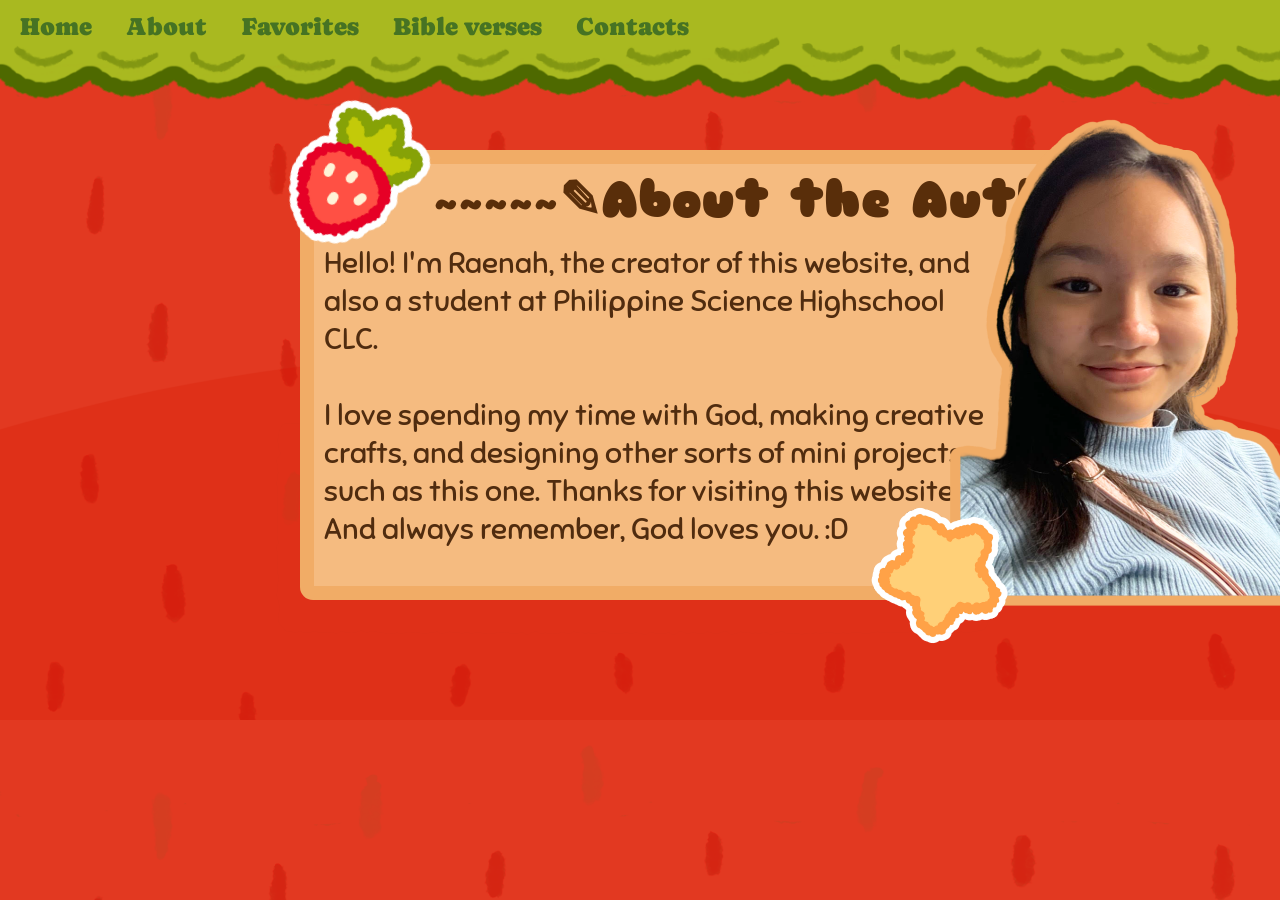
==== about.html @ 6f699762 "Add files via upload" ====
<!DOCTYPE html>
<html lang="en">
    <head>
        <meta charset="utf-8">
        <title>A Gatography</title>
    <style>
        a {
           color: #467323;           
           text-decoration: none;
        }

        a:hover {
            color: #1b3209; 
            text-decoration: underline;
            }
        
        body {
            background-image: url('https://raenah-g.github.io/Strawberry.png');
            background-size: cover;
        }
    </style>
    <link href="https://fonts.googleapis.com/css2?family=Caprasimo&display=swap" rel="stylesheet">
    <link href="https://fonts.googleapis.com/css2?family=Sniglet&display=swap" rel="stylesheet">
    <link href="https://fonts.googleapis.com/css2?family=Darumadrop+One&display=swap" rel="stylesheet">
    </head>
    <body style="background-color: #c02912; margin: 0;">

    <div style="width: 100%; height: 300px; position: absolute; overflow: hidden;">
    <img src="https://raenah-g.github.io/Scalloped.png" alt="Green Scalloped Design" style="width: 1200px; position: relative; top: 0px;">
    <img src="https://raenah-g.github.io/Scalloped.png" alt="Green Scalloped Design" style="width: 1200px; position: absolute; left: 900px; transform: scaleX(-1);">
    </div>

    <div style="padding: 5px; text-align: left; position: absolute; top: 7px;">
		<a href="index.html" style="margin: 15px; font-family: Caprasimo; font-size: 25px; text-decoration: none;">Home</a>
		<a href="about.html" style="margin: 15px; font-family: Caprasimo; font-size: 25px; text-decoration: none;">About</a>
		<a href="favorites.html" style="margin: 15px; font-family: Caprasimo; font-size: 25px; text-decoration: none;">Favorites</a>
		<a href="Bible_verses.html" style="margin: 15px; font-family: Caprasimo; font-size: 25px; text-decoration: none;">Bible verses</a>
        <a href="contacts.html" style="margin: 15px; font-family: Caprasimo; font-size: 25px; text-decoration: none;">Contacts</a>
	</div>

    <div style="background-color: #f5bb80; width: 900px; height: 450px; border: 14px solid #f1ac66; box-sizing: border-box; padding: 15px;
        position: absolute; top: 150px; left: 300px; border-radius: 13px;">
        <p style="font-family: Sniglet; position: absolute; top: -45px; left: 120px; font-size: 50px; color: rgb(89, 46, 10)">
        <b>~~~~~✎About the Author</b></p>
        <p style="font-family: Sniglet; position: absolute; top: 50px; text-align: left; left: 10px; font-size: 30px; color: #502c0f">
        Hello! I'm Raenah, the creator of this website, and<br>also a student at Philippine Science Highschool<br>CLC. <br><br>I love spending my time with God, 
        making creative<br>crafts, and designing other sorts of mini projects<br>such as this one. Thanks for visiting this website!<br>And always remember, 
        God loves you. :D</p>
	</div>

    <img src="https://raenah-g.github.io/AboutPhotoo.png" alt="Raenah" style="width: 500px; height: 680px; position: absolute; top: 10px; left: 900px;">
    <img src="https://raenah-g.github.io/Redberry.png" alt="Strawberry" style="width: 500px; height: 250px; position: absolute; top: 48px; left: 110px; transform: rotate(15deg);">
    <img src="https://raenah-g.github.io/Star.png" alt="Star" style="width: 500px; height: 250px; position: absolute; top: 445px; left: 700px; transform: rotate(360deg);">

    </body>
</html>
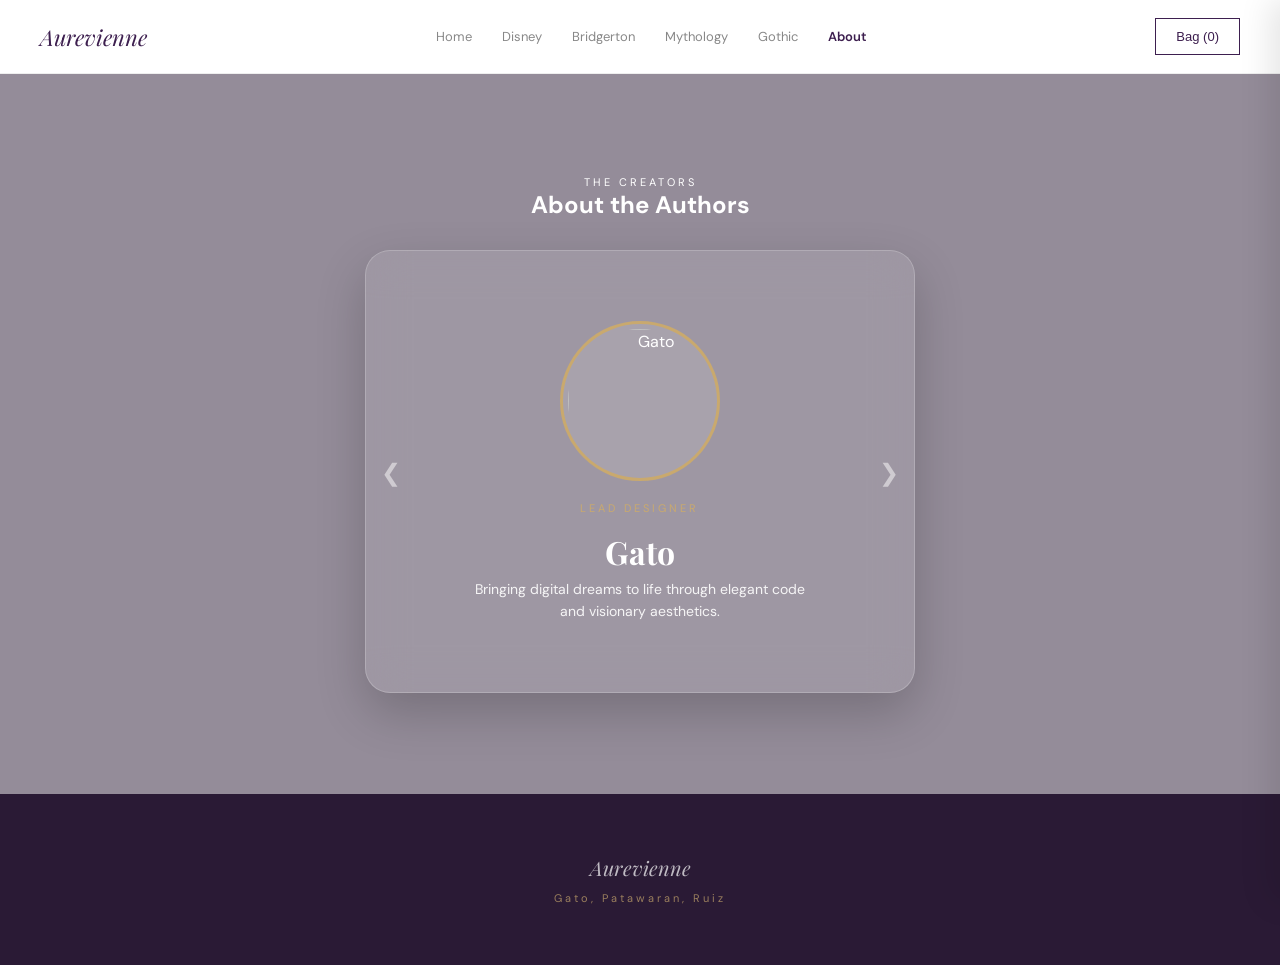
==== commit f09ed2c0: "Add files via upload" ====
--- a/about.html
+++ b/about.html
@@ -1,56 +1,113 @@
-<!DOCTYPE html>
-<html lang="en">
-    <head>
-        <meta charset="utf-8">
-        <title>A Gatography</title>
-    <style>
-        a {
-           color: #467323;           
-           text-decoration: none;
-        }
-
-        a:hover {
-            color: #1b3209; 
-            text-decoration: underline;
-            }
-        
-        body {
-            background-image: url('https://raenah-g.github.io/Strawberry.png');
-            background-size: cover;
-        }
-    </style>
-    <link href="https://fonts.googleapis.com/css2?family=Caprasimo&display=swap" rel="stylesheet">
-    <link href="https://fonts.googleapis.com/css2?family=Sniglet&display=swap" rel="stylesheet">
-    <link href="https://fonts.googleapis.com/css2?family=Darumadrop+One&display=swap" rel="stylesheet">
-    </head>
-    <body style="background-color: #c02912; margin: 0;">
-
-    <div style="width: 100%; height: 300px; position: absolute; overflow: hidden;">
-    <img src="https://raenah-g.github.io/Scalloped.png" alt="Green Scalloped Design" style="width: 1200px; position: relative; top: 0px;">
-    <img src="https://raenah-g.github.io/Scalloped.png" alt="Green Scalloped Design" style="width: 1200px; position: absolute; left: 900px; transform: scaleX(-1);">
-    </div>
-
-    <div style="padding: 5px; text-align: left; position: absolute; top: 7px;">
-		<a href="index.html" style="margin: 15px; font-family: Caprasimo; font-size: 25px; text-decoration: none;">Home</a>
-		<a href="about.html" style="margin: 15px; font-family: Caprasimo; font-size: 25px; text-decoration: none;">About</a>
-		<a href="favorites.html" style="margin: 15px; font-family: Caprasimo; font-size: 25px; text-decoration: none;">Favorites</a>
-		<a href="Bible_verses.html" style="margin: 15px; font-family: Caprasimo; font-size: 25px; text-decoration: none;">Bible verses</a>
-        <a href="contacts.html" style="margin: 15px; font-family: Caprasimo; font-size: 25px; text-decoration: none;">Contacts</a>
-	</div>
-
-    <div style="background-color: #f5bb80; width: 900px; height: 450px; border: 14px solid #f1ac66; box-sizing: border-box; padding: 15px;
-        position: absolute; top: 150px; left: 300px; border-radius: 13px;">
-        <p style="font-family: Sniglet; position: absolute; top: -45px; left: 120px; font-size: 50px; color: rgb(89, 46, 10)">
-        <b>~~~~~✎About the Author</b></p>
-        <p style="font-family: Sniglet; position: absolute; top: 50px; text-align: left; left: 10px; font-size: 30px; color: #502c0f">
-        Hello! I'm Raenah, the creator of this website, and<br>also a student at Philippine Science Highschool<br>CLC. <br><br>I love spending my time with God, 
-        making creative<br>crafts, and designing other sorts of mini projects<br>such as this one. Thanks for visiting this website!<br>And always remember, 
-        God loves you. :D</p>
-	</div>
-
-    <img src="https://raenah-g.github.io/AboutPhotoo.png" alt="Raenah" style="width: 500px; height: 680px; position: absolute; top: 10px; left: 900px;">
-    <img src="https://raenah-g.github.io/Redberry.png" alt="Strawberry" style="width: 500px; height: 250px; position: absolute; top: 48px; left: 110px; transform: rotate(15deg);">
-    <img src="https://raenah-g.github.io/Star.png" alt="Star" style="width: 500px; height: 250px; position: absolute; top: 445px; left: 700px; transform: rotate(360deg);">
-
-    </body>
+<head>
+  <meta charset="UTF-8">
+  <meta name="viewport" content="width=device-width, initial-scale=1.0">
+  <title>Aurevienne &ndash; Where Fantasy Becomes Fashion</title>
+  <link rel="stylesheet" href="about.css">
+</head>
+
+<body>
+<nav>
+  <div class="logo">Aurevienne</div>
+  <div class="nav-links">
+    <a href="index.html">Home</a>
+    <a href="disney.html">Disney</a>
+    <a href="bridgerton.html">Bridgerton</a>
+    <a href="mythology.html">Mythology</a>
+    <a href="gothic.html">Gothic</a>
+    <a href="about.html" class="active">About</a>
+  </div>
+  <button class="cart-btn" onclick="openCart()">
+    Bag (<span id="cart-count">0</span>)
+  </button>
+</nav>
+
+<div class="overlay" id="overlay" onclick="closeCart()"></div>
+
+<div class="cart-drawer" id="cart-drawer">
+  <div class="cart-top">
+    <h3>Your Bag</h3>
+    <button onclick="closeCart()">&#x2715;</button>
+  </div>
+  <div id="cart-items" class="cart-items"></div>
+  <div class="cart-footer">
+    <div class="cart-total">
+      <span>Total</span>
+      <strong id="total-price">&#8369;0</strong>
+    </div>
+    <button class="checkout-btn" onclick="document.getElementById('checkout-form-wrap').classList.toggle('show')">Checkout</button>
+    <div class="checkout-form-wrap" id="checkout-form-wrap">
+      <form action="http://52.74.133.173/cs3/checkout.php" method="POST">
+        <input type="text" name="cust_name" id="cust_name" placeholder="Full Name" required>
+        <input type="email" name="cust_email" id="cust_email" placeholder="Email Address" required>
+        <input type="text" name="cust_addr" id="cust_addr" placeholder="Delivery Address" required>
+        <input type="hidden" name="cust_order" id="cust_order" value="[]">
+        <input type="hidden" name="cust_total" id="cust_total" value="0">
+        <button type="submit" class="place-order-btn">Place Order</button>
+      </form>
+    </div>
+  </div>
+</div>
+
+<section class="section author-section">
+  <div class="blurred-bg"></div>
+  <div class="author-content">
+    <p class="tag" style="color: #fff;">THE CREATORS</p>
+    <h2 style="color: #fff;">About the Authors</h2>
+    <div class="slider-container">
+      <div class="slider author-glass">
+        <input type="radio" name="slide" id="slide1" checked>
+        <input type="radio" name="slide" id="slide2">
+        <input type="radio" name="slide" id="slide3">
+        <div class="slides">
+          <div class="slide">
+            <img src="https://raw.githubusercontent.com/rgruiz2029/jbghbrvbfbg/refs/heads/main/675115059_4443318205945238_7640585534519752064_n%20(1).jpg" alt="Gato">
+            <div class="author-info">
+              <p class="role">Lead Designer</p>
+              <h3>Gato</h3>
+              <p class="bio">Bringing digital dreams to life through elegant code and visionary aesthetics.</p>
+            </div>
+          </div>
+          <div class="slide">
+            <img src="https://raw.githubusercontent.com/rgruiz2029/jbghbrvbfbg/refs/heads/main/682795055_1288789059386775_5549113440315385337_n%20(1).jpg" alt="Patawaran">
+            <div class="author-info">
+              <p class="role">Creative Director</p>
+              <h3>Patawaran</h3>
+              <p class="bio">Curating the essence of fantasy to create a timeless fashion experience.</p>
+            </div>
+          </div>
+          <div class="slide">
+            <img src="https://raw.githubusercontent.com/rgruiz2029/jbghbrvbfbg/refs/heads/main/Screenshot%202026-04-27%20212903.png" alt="Ruiz">
+            <div class="author-info">
+              <p class="role">Head Stylist</p>
+              <h3>Ruiz</h3>
+              <p class="bio">The hand behind the details, ensuring every piece tells a unique story.</p>
+            </div>
+          </div>
+        </div>
+        <div class="controls">
+          <div class="arrow-set" id="set1">
+            <label for="slide3" class="prev">&#10094;</label>
+            <label for="slide2" class="next">&#10095;</label>
+          </div>
+          <div class="arrow-set" id="set2">
+            <label for="slide1" class="prev">&#10094;</label>
+            <label for="slide3" class="next">&#10095;</label>
+          </div>
+          <div class="arrow-set" id="set3">
+            <label for="slide2" class="prev">&#10094;</label>
+            <label for="slide1" class="next">&#10095;</label>
+          </div>
+        </div>
+      </div>
+    </div>
+  </div>
+</section>
+
+<footer>
+  <p class="logo">Aurevienne</p>
+  <p class="tag">Gato, Patawaran, Ruiz</p>
+</footer>
+
+<script src="cart.js"></script>
+</body>
 </html>
--- a/about.css
+++ b/about.css
@@ -0,0 +1,460 @@
+/* --- BASE STYLES --- */
+@import url('https://fonts.googleapis.com/css2?family=DM+Sans:wght@300;400;500;600&family=Playfair+Display:ital,wght@0,400;1,400;700&display=swap');
+
+*{
+  margin:0;
+  padding:0;
+  box-sizing:border-box;
+}
+
+body{
+  font-family:'DM Sans',sans-serif;
+  color:#2a1a35;
+  background:#fff;
+}
+
+nav{
+  display:flex;
+  justify-content:space-between;
+  align-items:center;
+  padding:18px 40px;
+  border-bottom:1px solid #eee;
+  background:#fff;
+  position:sticky;
+  top:0;
+  z-index:100;
+}
+
+.logo{
+  font-family:'Playfair Display',serif;
+  font-style:italic;
+  color:#3d1f4f;
+  font-size:22px;
+}
+
+.nav-links{
+  display:flex;
+  gap:30px;
+}
+
+.nav-links a{
+  text-decoration:none;
+  color:#888;
+  font-size:13px;
+  transition:0.2s;
+}
+
+.nav-links a:hover{
+  color:#3d1f4f;
+}
+
+.nav-links a.active{
+  color:#3d1f4f;
+  font-weight:600;
+}
+
+.cart-btn{
+  border:1px solid #3d1f4f;
+  background:transparent;
+  color:#3d1f4f;
+  padding:10px 20px;
+  cursor:pointer;
+  font-size:13px;
+  transition:0.25s;
+}
+
+.cart-btn:hover{
+  background:#3d1f4f;
+  color:#fff;
+}
+
+/* --- AUTHOR SECTION GLASSMORPHISM --- */
+.author-section {
+  position: relative;
+  padding: 100px 20px;
+  text-align: center;
+  min-height: 80vh;
+  display: flex;
+  align-items: center;
+  justify-content: center;
+  overflow: hidden;
+}
+
+.blurred-bg {
+  position: absolute;
+  inset: 0;
+  background: url('YOUR_CANVA_BG_URL_HERE') center/cover;
+  filter: blur(15px);
+  transform: scale(1.1);
+  z-index: 1;
+}
+
+.author-section::before {
+  content: '';
+  position: absolute;
+  inset: 0;
+  background: rgba(42, 26, 53, 0.5);
+  z-index: 2;
+}
+
+.author-content { position: relative; z-index: 3; width: 100%; }
+
+/* --- SLIDER LOGIC --- */
+.slider-container { display: flex; justify-content: center; margin-top: 30px; }
+
+.author-glass {
+  background: rgba(255, 255, 255, 0.1);
+  backdrop-filter: blur(20px);
+  border: 1px solid rgba(255, 255, 255, 0.2);
+  border-radius: 25px;
+  width: 100%;
+  max-width: 550px;
+  overflow: hidden;
+  position: relative;
+  padding: 50px 20px;
+  box-shadow: 0 20px 50px rgba(0,0,0,0.2);
+}
+
+.slides { display: flex; width: 300%; transition: 0.8s cubic-bezier(0.4, 0, 0.2, 1); }
+.slide { width: 33.33%; padding: 20px; color: #fff; }
+
+.slide img {
+  width: 160px; height: 160px;
+  border-radius: 50%;
+  object-fit: cover;
+  border: 3px solid #c9a96e;
+  padding: 5px;
+  background: rgba(255,255,255,0.1);
+  margin-bottom: 20px;
+}
+
+.author-info h3 { font-family: 'Playfair Display', serif; font-size: 32px; margin-bottom: 5px; }
+.author-info .role { color: #c9a96e; letter-spacing: 3px; font-size: 11px; text-transform: uppercase; margin-bottom: 15px; }
+.author-info .bio { font-size: 14px; line-height: 1.6; opacity: 0.9; max-width: 350px; margin: 0 auto; }
+
+/* Radio Navigation Control */
+input[name="slide"] { display: none; }
+#slide1:checked ~ .slides { margin-left: 0; }
+#slide2:checked ~ .slides { margin-left: -100%; }
+#slide3:checked ~ .slides { margin-left: -200%; }
+
+/* Arrow Controls */
+.arrow-set { display: none; position: absolute; top: 50%; width: 100%; left: 0; justify-content: space-between; padding: 0 15px; transform: translateY(-50%); }
+.prev, .next { cursor: pointer; color: white; font-size: 24px; opacity: 0.5; transition: 0.3s; }
+.prev:hover, .next:hover { opacity: 1; transform: scale(1.2); }
+
+#slide1:checked ~ .controls #set1 { display: flex; }
+#slide2:checked ~ .controls #set2 { display: flex; }
+#slide3:checked ~ .controls #set3 { display: flex; }
+
+/* --- FOOTER --- */
+footer{ 
+  background: #2a1a35; color: #fff; text-align: center; padding: 60px 20px; 
+}
+
+.tag{
+  color: #c9a96e; letter-spacing: 3px; font-size: 11px; 
+}
+
+footer .logo{
+  font-size:20px;
+  margin-bottom:10px;
+  color:#fff;
+}
+
+footer p{
+  font-size:12px;
+  opacity:0.7;
+}
+
+.btn{
+  display:inline-block;
+  margin-top:20px;
+  padding:14px 32px;
+  font-size:12px;
+  letter-spacing:2px;
+  text-transform:uppercase;
+  background:#3d1f4f;
+  color:#fff;
+  border:none;
+  cursor:pointer;
+  transition:0.3s;
+  text-decoration:none;
+}
+
+.btn:hover{
+  background:#7c4d8a;
+  transform:translateY(-2px);
+}
+
+.overlay{
+  position:fixed;
+  inset:0;
+  background:rgba(0,0,0,.35);
+  opacity:0;
+  pointer-events:none;
+  transition:.3s;
+  z-index:200;
+}
+
+.overlay.show{
+  opacity:1;
+  pointer-events:all;
+}
+
+.cart-drawer{
+  position:fixed;
+  right:0;
+  top:0;
+  width:400px;
+  height:100vh;
+  background:#fff;
+  transform:translateX(100%);
+  transition:.3s;
+  display:flex;
+  flex-direction:column;
+  z-index:300;
+  box-shadow:-10px 0 30px rgba(0,0,0,.1);
+}
+
+.cart-drawer.open{
+  transform:translateX(0);
+}
+
+.cart-top{
+  display:flex;
+  justify-content:space-between;
+  align-items:center;
+  padding:20px;
+  border-bottom:1px solid #eee;
+}
+
+.cart-top h3{
+  font-family:'Playfair Display',serif;
+  font-size:18px;
+}
+
+.cart-top button{
+  background:none;
+  border:none;
+  cursor:pointer;
+  font-size:18px;
+  color:#888;
+}
+
+.cart-items{
+  flex:1;
+  overflow-y:auto;
+  padding:20px;
+}
+
+.cart-item{
+  display:flex;
+  justify-content:space-between;
+  align-items:center;
+  margin-bottom:15px;
+  padding-bottom:15px;
+  border-bottom:1px solid #f5f5f5;
+}
+
+.cart-item-name{
+  font-size:13px;
+  font-weight:500;
+}
+
+.cart-item-price{
+  font-size:12px;
+  color:#888;
+  margin-top:2px;
+}
+
+.cart-remove{
+  background:none;
+  border:none;
+  cursor:pointer;
+  font-size:16px;
+  color:#aaa;
+  transition:0.2s;
+}
+
+.cart-remove:hover{
+  color:#3d1f4f;
+}
+
+.empty-msg{
+  color:#aaa;
+  font-size:13px;
+  text-align:center;
+  margin-top:40px;
+}
+
+.cart-footer{
+  padding:20px;
+  border-top:1px solid #eee;
+}
+
+.cart-total{
+  display:flex;
+  justify-content:space-between;
+  margin-bottom:15px;
+  font-size:14px;
+}
+
+.checkout-section{
+  margin-top:10px;
+}
+
+.checkout-section label{
+  display:block;
+  font-size:11px;
+  letter-spacing:1px;
+  text-transform:uppercase;
+  color:#888;
+  margin-bottom:4px;
+  margin-top:10px;
+}
+
+.checkout-section input{
+  width:100%;
+  padding:8px 10px;
+  border:1px solid #ddd;
+  font-size:13px;
+  font-family:'DM Sans',sans-serif;
+  outline:none;
+}
+
+.checkout-section input:focus{
+  border-color:#3d1f4f;
+}
+
+.checkout-btn{
+  width:100%;
+  padding:14px;
+  border:none;
+  background:#3d1f4f;
+  color:#fff;
+  font-size:12px;
+  letter-spacing:2px;
+  text-transform:uppercase;
+  cursor:pointer;
+  transition:0.25s;
+  margin-top:14px;
+  font-family:'DM Sans',sans-serif;
+}
+
+.checkout-btn:hover{
+  background:#7c4d8a;
+}
+
+.cart-item{
+  display:flex;
+  justify-content:space-between;
+  align-items:center;
+  margin-bottom:14px;
+  padding-bottom:14px;
+  border-bottom:1px solid #f5f5f5;
+  gap:10px;
+}
+
+.cart-item-info{
+  flex:1;
+  min-width:0;
+}
+
+.cart-item-name{
+  font-size:13px;
+  font-weight:500;
+  white-space:nowrap;
+  overflow:hidden;
+  text-overflow:ellipsis;
+}
+
+.cart-item-price{
+  font-size:12px;
+  color:#888;
+  margin-top:2px;
+}
+
+.cart-item-controls{
+  display:flex;
+  align-items:center;
+  gap:6px;
+  flex-shrink:0;
+}
+
+.qty-btn{
+  width:24px;
+  height:24px;
+  border:1px solid #ddd;
+  background:#fff;
+  cursor:pointer;
+  font-size:14px;
+  line-height:1;
+  display:flex;
+  align-items:center;
+  justify-content:center;
+  color:#3d1f4f;
+  transition:0.2s;
+  padding:0;
+}
+
+.qty-btn:hover{
+  background:#3d1f4f;
+  color:#fff;
+  border-color:#3d1f4f;
+}
+
+.qty-num{
+  font-size:13px;
+  min-width:18px;
+  text-align:center;
+}
+
+.empty-msg{
+  color:#aaa;
+  font-size:13px;
+  text-align:center;
+  margin-top:40px;
+}
+
+.checkout-form-wrap{
+  margin-top:12px;
+  display:none;
+}
+
+.checkout-form-wrap.show{
+  display:block;
+}
+
+.checkout-form-wrap input{
+  width:100%;
+  padding:8px 10px;
+  border:1px solid #ddd;
+  font-size:13px;
+  font-family:'DM Sans',sans-serif;
+  outline:none;
+  margin-bottom:8px;
+  display:block;
+}
+
+.checkout-form-wrap input:focus{
+  border-color:#3d1f4f;
+}
+
+.place-order-btn{
+  width:100%;
+  padding:14px;
+  border:none;
+  background:#7c4d8a;
+  color:#fff;
+  font-size:12px;
+  letter-spacing:2px;
+  text-transform:uppercase;
+  cursor:pointer;
+  transition:0.25s;
+  font-family:'DM Sans',sans-serif;
+}
+
+.place-order-btn:hover{
+  background:#3d1f4f;
+}
